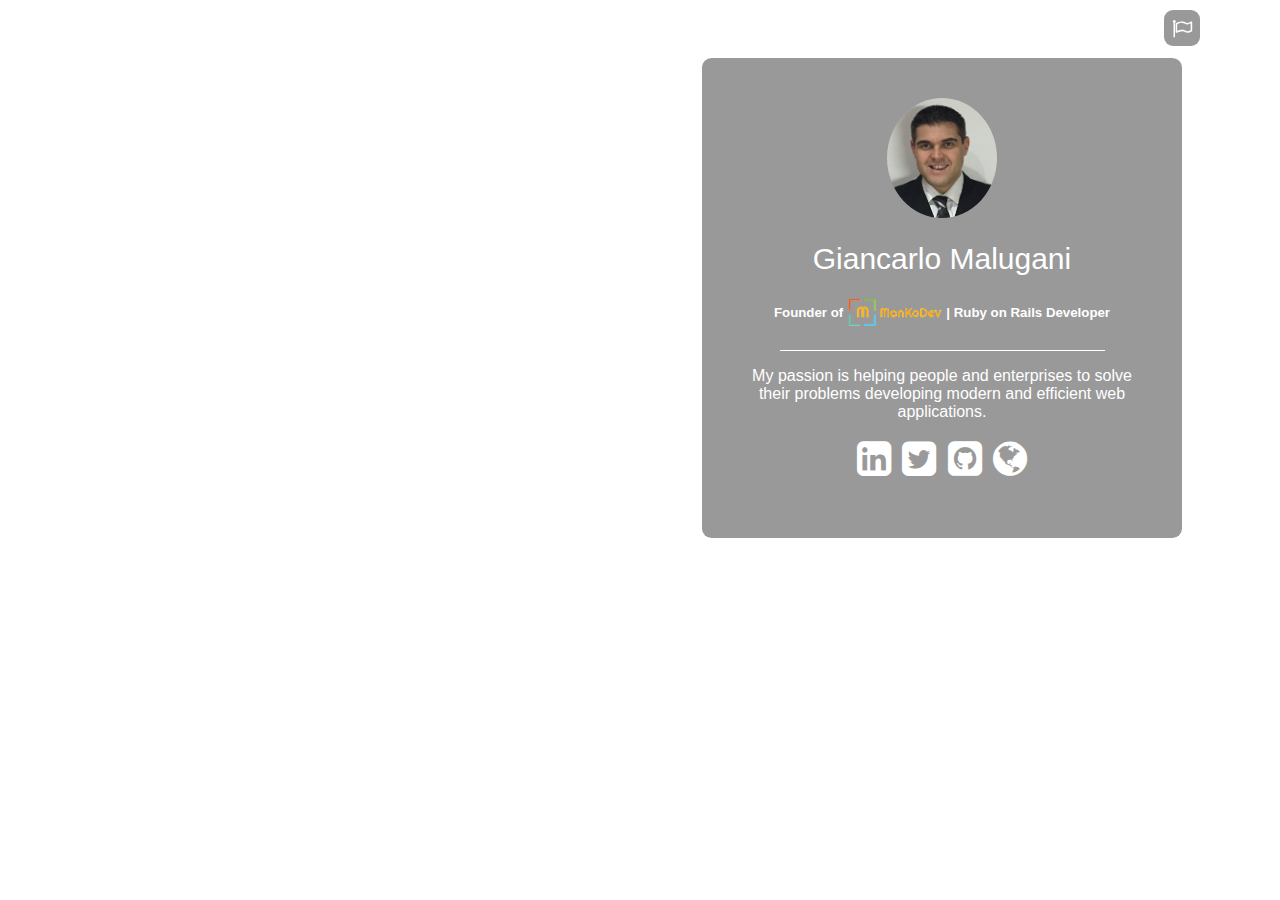
==== index.html @ dc51bc27 "Change link monkodev to github URL" ====
<!DOCTYPE html>
<html>
<head>
	<title>Giancarlo Malugani | Home </title>
	<link rel="stylesheet" type="text/css" href="css/master.css">
	<meta http-equiv="Content-Type" content="text/html; charset=utf-8"/>
	<link href="https://maxcdn.bootstrapcdn.com/font-awesome/4.7.0/css/font-awesome.min.css" rel="stylesheet" integrity="sha384-wvfXpqpZZVQGK6TAh5PVlGOfQNHSoD2xbE+QkPxCAFlNEevoEH3Sl0sibVcOQVnN" crossorigin="anonymous">
</head>
<body>
<div class="container">
	<div class="row">
		<span class="arriba">
	  		<a href="./index_es.html" title="Change language"><i class="fa fa-flag-o" aria-hidden="true"></i></a>
		</span>
	</div>
	<div class="row">
	<div class="col-md-12">
	<div class="prof-box">
		<img src="images/perfil_tato3.png" class="prof-pic">
		<h1>Giancarlo Malugani</h1>
		<h5>Founder of  <a href="https://monkodev.github.io/Monkodev" target="_blank"><img src="images/monkologo.png" class="altlogo"></a> | Ruby on Rails Developer</h5>
		<div class="linea">
			
		</div>
		<p>
			My passion is helping people and enterprises to solve their problems developing modern and efficient web applications.
		</p>
		<div class="social-icons">
			<a href="https://uy.linkedin.com/in/giancarlo-malugani-9b59a8a" target="_blank"><i class="fa fa-linkedin-square" aria-hidden="true"></i></a>
			<a href="https://twitter.com/tatomalugani" target="_blank"><i class="fa fa-twitter-square" aria-hidden="true"></i></a>
			<a href="https://www.github.com./monkodev" target="_blank"><i class="fa fa-github-square" aria-hidden="true"></i></a>
			<a href="http://monkodev.com" target="_blank"><i class="fa fa-globe" aria-hidden="true"></i></a>			
		</div>
	</div>	
	</div>	
</div>
</div>
	<div class="footer navbar-fixed-bottom">	
		<a class="ghost-button" href="./about_me.html">About me</a>
		<a class="ghost-button" href="./expertise.html">Experience</a>
		<a class="ghost-button" href="mailto:inggm1981@gmail.com">Contact</a>
	</div>
</body>
</html>
---- css/master.css ----
html {
	background: url(../images/background5.jpg) no-repeat center center fixed;
	  -webkit-background-size: cover;
  -moz-background-size: cover;
  -o-background-size: cover;
  background-size: cover;
  font-family: 'Helvetica Neue',sans-serif;
}

.prof-box {
	width: 400px;
	height:400px;
	background: rgba(0,0,0,0.4);
	padding: 40px;
	color: white;
	margin-right: 90px;
	float: right;
	margin-top: 50px;	
	text-align: center;
	border-radius: 2%;
}

.prof-box a{
	color: white;
	text-decoration: none;
}

.prof-pic {
	border-radius: 50%;
	height: 120px;
	width: 110px;
}

h1 {
	font-weight: 80;
	letter-spacing: 5;
	font-size: 30px;
}

p {
	font-weight: 200;
	letter-spacing: 1;
}

.buttonapple {
	float: right;
	margin-top: 0px;
	margin-right: 10px;

}
.translate {
		height: 40px;
	width: 80px;
}

.footer {
  position: absolute;
  bottom: 60px;
  float: right;
  text-align: right;
  display: block;
  width: 95%;
}
.ghost-button {
  display: inline-block;
  width: 200px;
  padding: 8px;
  color: #fff;
  border: 1px solid #fff;
  text-align: center;
  outline: none;
  text-decoration: none;
}

.ghost-button:hover,
.ghost-button:active {
  background-color: #fff;
  color: #000;
}

.ghost-button-transition {
  display: inline-block;
  width: 200px;
  padding: 8px;
  color: #fff;
  border: 2px solid #fff;
  text-align: center;
  outline: none;
  text-decoration: none;
  transition: background-color 0.2s ease-out,
              color 0.2s ease-out;
}
.ghost-button-transition:hover,
.ghost-button-transition:active {
  background-color: #fff;
  color: #000;
  transition: background-color 0.3s ease-in,
              color 0.3s ease-in;
}

.social-icons {
	font-size: 40px;
}

.social-icons a {
	color:white;
}
.linea {
	width: 325px;
	margin:0 auto;
	border-top: 1px solid white;
}
.switch {
	opacity: 0 ; 
}

.switch-btn {
	width: 40px;
	height: 20px;
	background:#b3b3b3;
	position: relative;
	border-radius: 20px;
	box-shadow: inset 0 3px 10px rgba(0,0,0,.3);
}
.switch-btn:before {
	content: '';
	position: absolute;
	height: 16px;
	width: 16px;
	background: linear-gradient(#FFF,#f2f2f2);
	left: 2px;
	top: 2px;
	cursor: pointer;
	border-radius: 50%;
	transition: all 250ms ease-out;
	box-shadow: 0 8px 6px -4px rgba(0,0,0,.25)
}
input[type=checkbox]:checked + .switch-btn:before {
	left: 22px;
}

input[type=checkbox]:checked + .switch-btn {
	background:#b3b3b3;
}

.altlogo {
	height: 30px;
	vertical-align: middle;
}
.arriba {
	display:inline-block;
	padding: 8px;
	background: rgba(0,0,0,0.4);
	font-size: 20px;
	cursor: pointer;
	position: fixed;
	top: 10px;
	right: 80px;
	color: white;
	height: 20px;
	border-radius: 25%;
}
.arriba a {
	color: white;
}
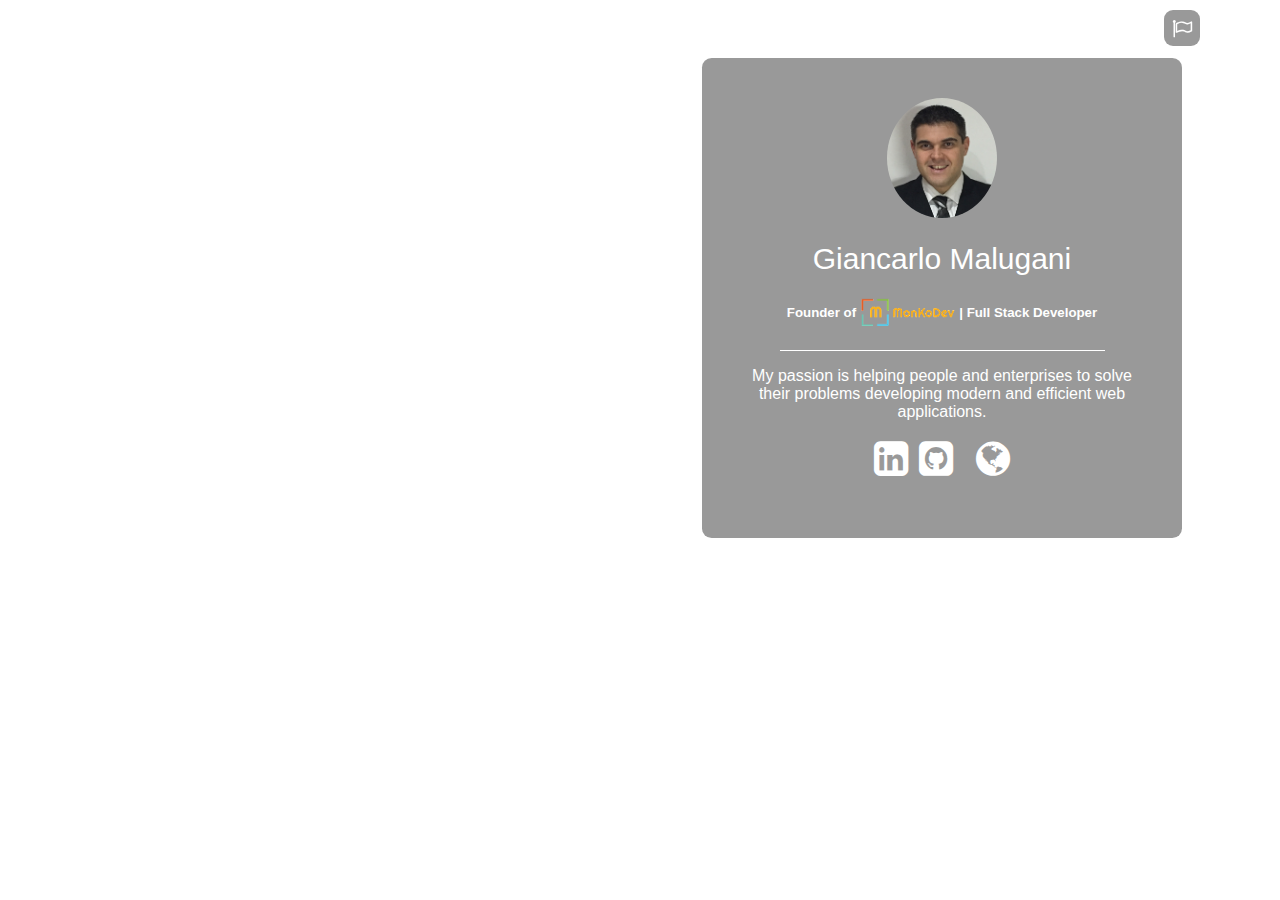
==== commit 84f75f31: "otros cambios index_ENG" ====
--- a/index.html
+++ b/index.html
@@ -18,7 +18,7 @@
 	<div class="prof-box">
 		<img src="images/perfil_tato3.png" class="prof-pic">
 		<h1>Giancarlo Malugani</h1>
-		<h5>Founder of  <a href="https://monkodev.github.io/Monkodev" target="_blank"><img src="images/monkologo.png" class="altlogo"></a> | Ruby on Rails Developer</h5>
+		<h5>Founder of  <a href="https://monkodev.github.io/Monkodev/" target="_blank"><img src="images/monkologo.png" class="altlogo"></a> | Full Stack Developer</h5>
 		<div class="linea">
 			
 		</div>
@@ -27,9 +27,9 @@
 		</p>
 		<div class="social-icons">
 			<a href="https://uy.linkedin.com/in/giancarlo-malugani-9b59a8a" target="_blank"><i class="fa fa-linkedin-square" aria-hidden="true"></i></a>
-			<a href="https://twitter.com/tatomalugani" target="_blank"><i class="fa fa-twitter-square" aria-hidden="true"></i></a>
 			<a href="https://www.github.com./monkodev" target="_blank"><i class="fa fa-github-square" aria-hidden="true"></i></a>
-			<a href="http://monkodev.com" target="_blank"><i class="fa fa-globe" aria-hidden="true"></i></a>			
+			<a href="https://monkodev.github.io/Monkodev/projects_.html" target="_blank"><i class="fa fa-briefcase-square" aria-hidden="true"></i></a>
+			<a href="https://monkodev.github.io/Monkodev/" target="_blank"><i class="fa fa-globe" aria-hidden="true"></i></a>			
 		</div>
 	</div>	
 	</div>	
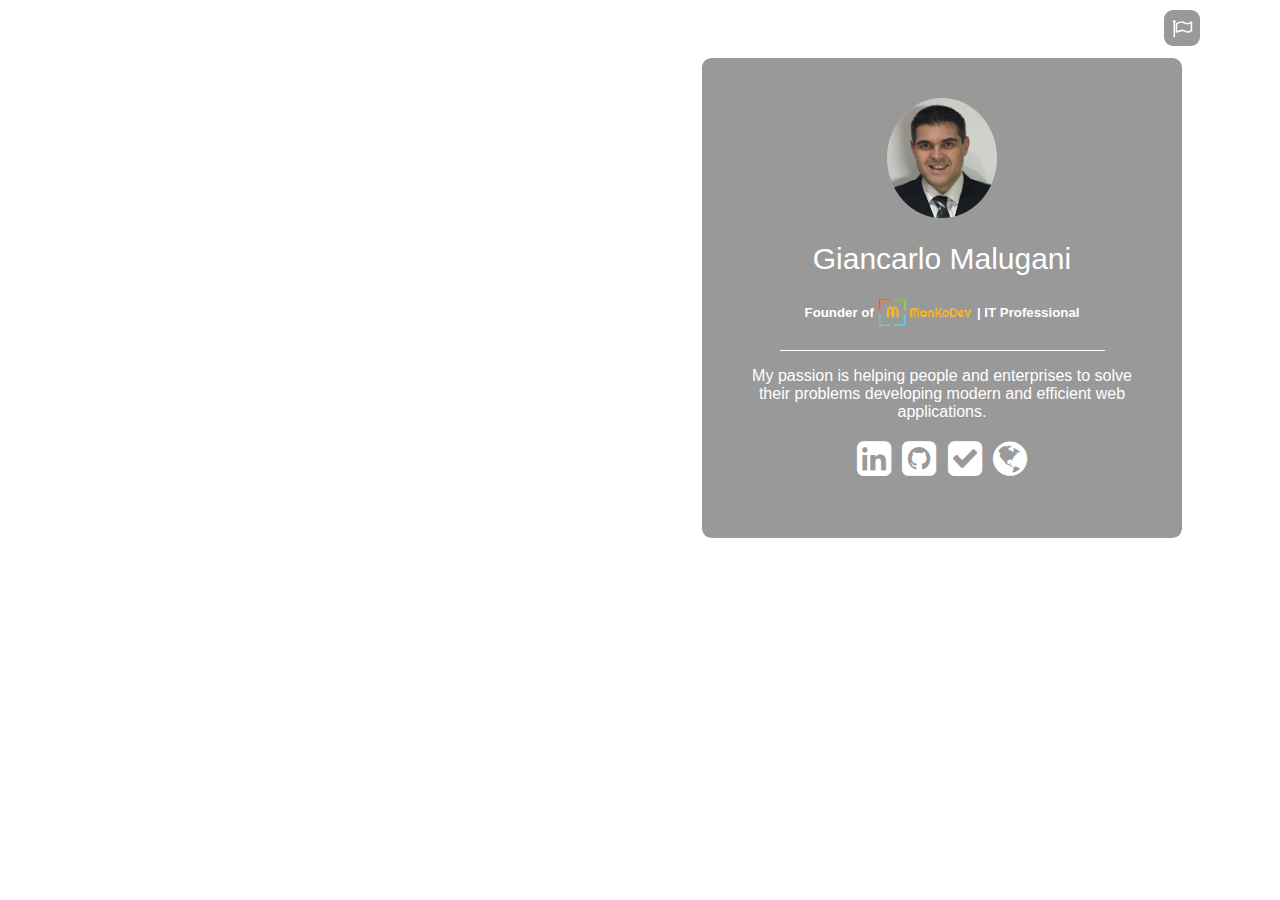
==== commit 49da400d: "Update index.html" ====
--- a/index.html
+++ b/index.html
@@ -18,7 +18,7 @@
 	<div class="prof-box">
 		<img src="images/perfil_tato3.png" class="prof-pic">
 		<h1>Giancarlo Malugani</h1>
-		<h5>Founder of  <a href="https://monkodev.github.io/Monkodev/" target="_blank"><img src="images/monkologo.png" class="altlogo"></a> | Full Stack Developer</h5>
+		<h5>Founder of  <a href="https://monkodev.github.io/Monkodev/" target="_blank"><img src="images/monkologo.png" class="altlogo"></a> | IT Professional</h5>
 		<div class="linea">
 			
 		</div>
@@ -28,7 +28,7 @@
 		<div class="social-icons">
 			<a href="https://uy.linkedin.com/in/giancarlo-malugani-9b59a8a" target="_blank"><i class="fa fa-linkedin-square" aria-hidden="true"></i></a>
 			<a href="https://www.github.com./monkodev" target="_blank"><i class="fa fa-github-square" aria-hidden="true"></i></a>
-			<a href="https://monkodev.github.io/Monkodev/projects_.html" target="_blank"><i class="fa fa-briefcase-square" aria-hidden="true"></i></a>
+			<a href="https://monkodev.github.io/Monkodev/projects_.html" target="_blank"><i class="fa fa-check-square" aria-hidden="true"></i></a>
 			<a href="https://monkodev.github.io/Monkodev/" target="_blank"><i class="fa fa-globe" aria-hidden="true"></i></a>			
 		</div>
 	</div>	
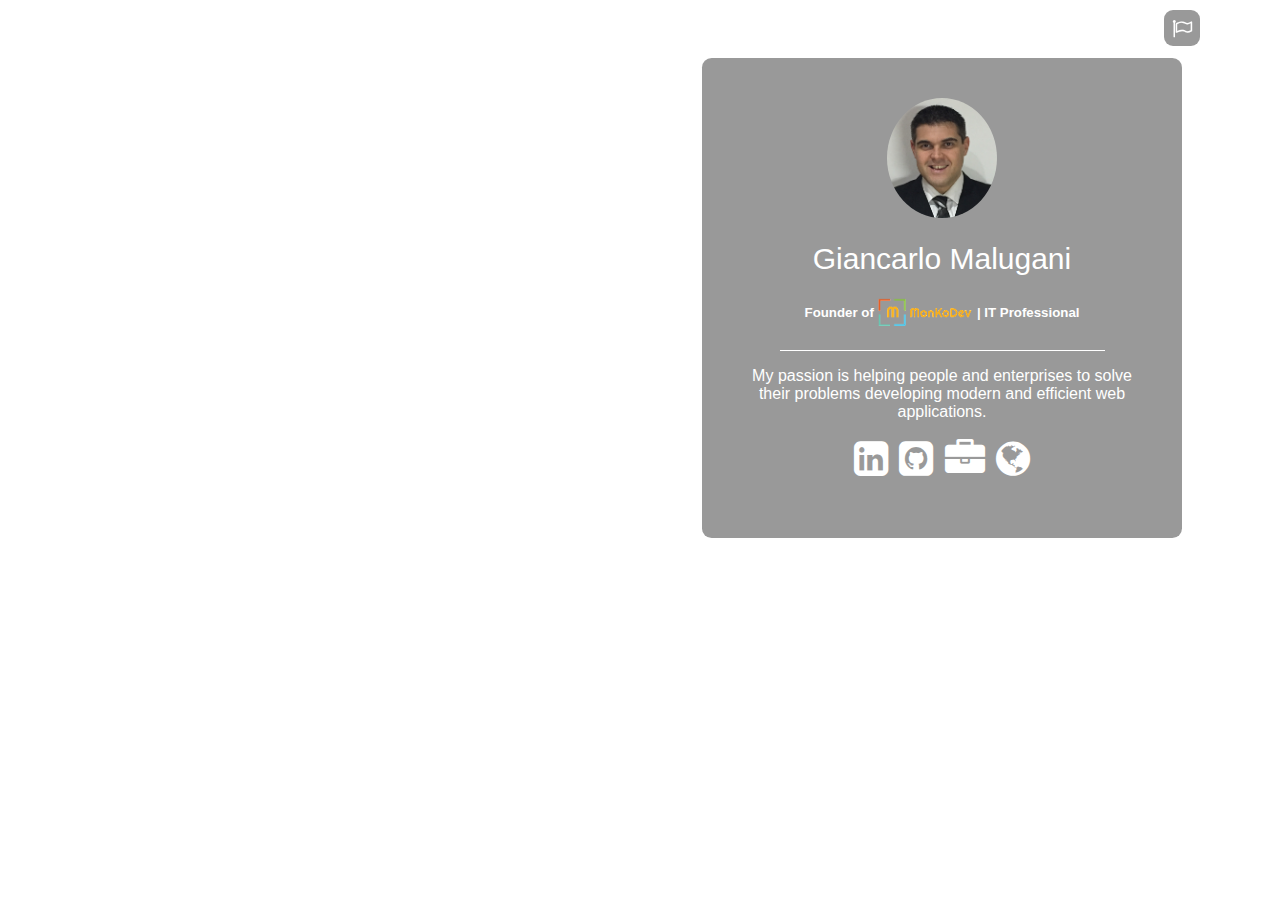
==== commit e90402ae: "change icon projects" ====
--- a/index.html
+++ b/index.html
@@ -28,7 +28,7 @@
 		<div class="social-icons">
 			<a href="https://uy.linkedin.com/in/giancarlo-malugani-9b59a8a" target="_blank"><i class="fa fa-linkedin-square" aria-hidden="true"></i></a>
 			<a href="https://www.github.com./monkodev" target="_blank"><i class="fa fa-github-square" aria-hidden="true"></i></a>
-			<a href="https://monkodev.github.io/Monkodev/projects_.html" target="_blank"><i class="fa fa-check-square" aria-hidden="true"></i></a>
+			<a href="https://monkodev.github.io/Monkodev/projects_.html" target="_blank"><i class="fa fa-briefcase" aria-hidden="true"></i></a>
 			<a href="https://monkodev.github.io/Monkodev/" target="_blank"><i class="fa fa-globe" aria-hidden="true"></i></a>			
 		</div>
 	</div>	
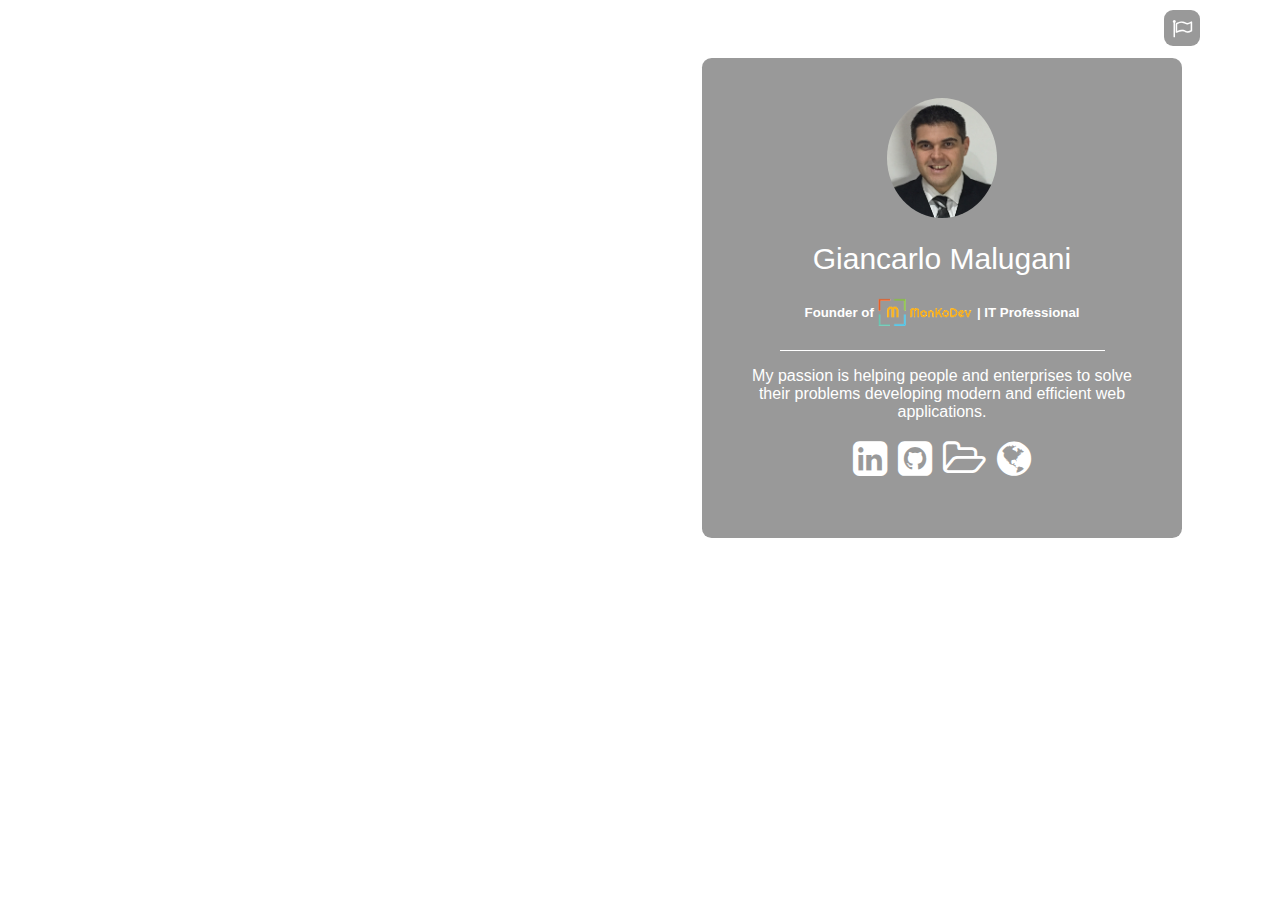
==== commit 6cd8e5f4: "change icon folder" ====
--- a/index.html
+++ b/index.html
@@ -28,7 +28,7 @@
 		<div class="social-icons">
 			<a href="https://uy.linkedin.com/in/giancarlo-malugani-9b59a8a" target="_blank"><i class="fa fa-linkedin-square" aria-hidden="true"></i></a>
 			<a href="https://www.github.com./monkodev" target="_blank"><i class="fa fa-github-square" aria-hidden="true"></i></a>
-			<a href="https://monkodev.github.io/Monkodev/projects_.html" target="_blank"><i class="fa fa-briefcase" aria-hidden="true"></i></a>
+			<a href="https://monkodev.github.io/Monkodev/projects_.html" target="_blank"><i class="fa fa-folder-open-o" aria-hidden="true"></i></a>
 			<a href="https://monkodev.github.io/Monkodev/" target="_blank"><i class="fa fa-globe" aria-hidden="true"></i></a>			
 		</div>
 	</div>	
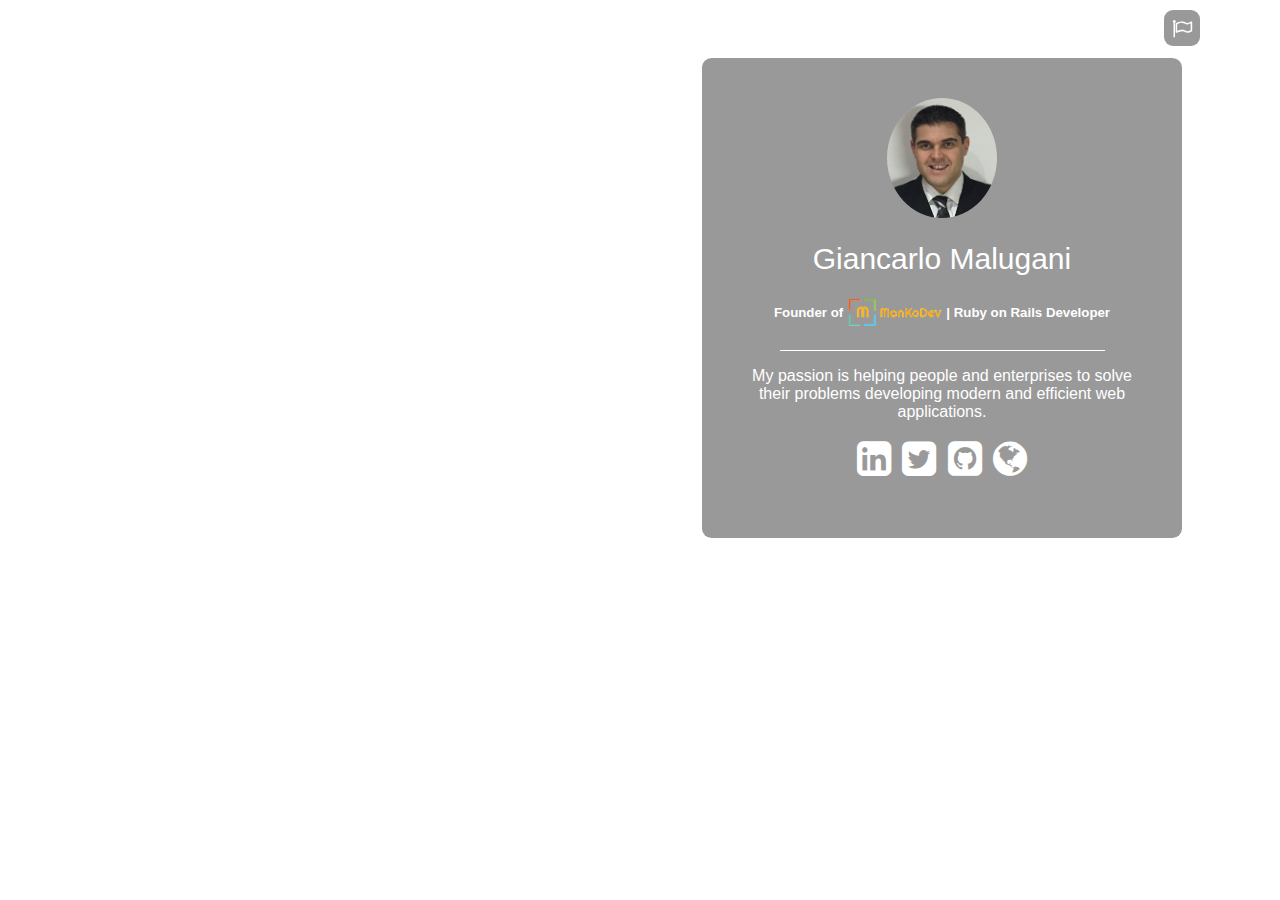
==== commit 1fc7f250: "agrega google analytics" ====
--- a/index.html
+++ b/index.html
@@ -1,6 +1,17 @@
 <!DOCTYPE html>
 <html>
 <head>
+	
+	<!-- Global site tag (gtag.js) - Google Analytics -->
+	<script async src="https://www.googletagmanager.com/gtag/js?id=G-R6X8G1DGTD"></script>
+	<script>
+	  window.dataLayer = window.dataLayer || [];
+	  function gtag(){dataLayer.push(arguments);}
+	  gtag('js', new Date());
+
+	  gtag('config', 'G-R6X8G1DGTD');
+	</script>
+	
 	<title>Giancarlo Malugani | Home </title>
 	<link rel="stylesheet" type="text/css" href="css/master.css">
 	<meta http-equiv="Content-Type" content="text/html; charset=utf-8"/>
@@ -18,7 +29,7 @@
 	<div class="prof-box">
 		<img src="images/perfil_tato3.png" class="prof-pic">
 		<h1>Giancarlo Malugani</h1>
-		<h5>Founder of  <a href="https://monkodev.github.io/Monkodev/" target="_blank"><img src="images/monkologo.png" class="altlogo"></a> | IT Professional</h5>
+		<h5>Founder of  <a href="https://monkodev.github.io/Monkodev" target="_blank"><img src="images/monkologo.png" class="altlogo"></a> | Ruby on Rails Developer</h5>
 		<div class="linea">
 			
 		</div>
@@ -27,9 +38,9 @@
 		</p>
 		<div class="social-icons">
 			<a href="https://uy.linkedin.com/in/giancarlo-malugani-9b59a8a" target="_blank"><i class="fa fa-linkedin-square" aria-hidden="true"></i></a>
+			<a href="https://twitter.com/tatomalugani" target="_blank"><i class="fa fa-twitter-square" aria-hidden="true"></i></a>
 			<a href="https://www.github.com./monkodev" target="_blank"><i class="fa fa-github-square" aria-hidden="true"></i></a>
-			<a href="https://monkodev.github.io/Monkodev/projects_.html" target="_blank"><i class="fa fa-folder-open-o" aria-hidden="true"></i></a>
-			<a href="https://monkodev.github.io/Monkodev/" target="_blank"><i class="fa fa-globe" aria-hidden="true"></i></a>			
+			<a href="http://monkodev.com" target="_blank"><i class="fa fa-globe" aria-hidden="true"></i></a>			
 		</div>
 	</div>	
 	</div>	
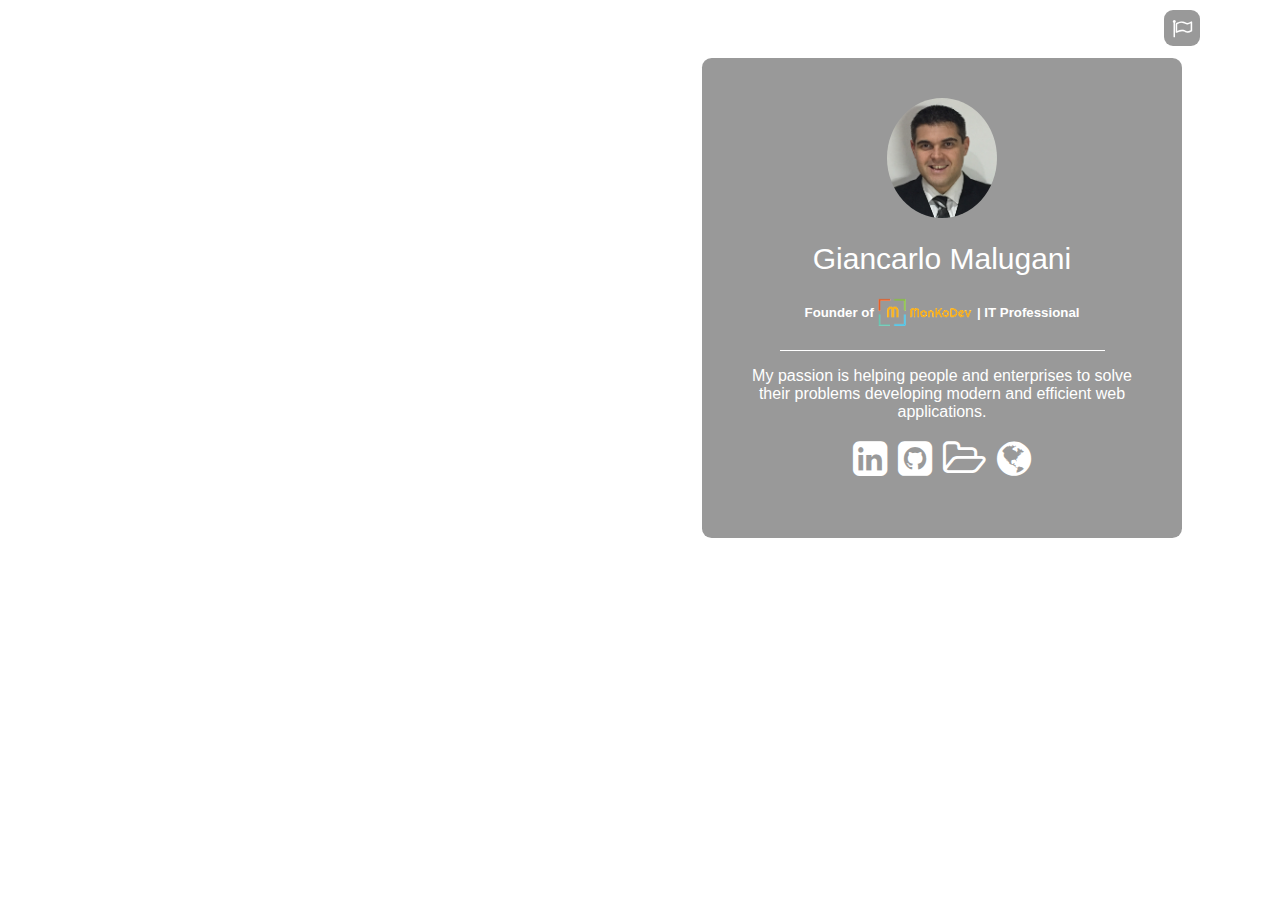
==== commit 71583daf: "agrega google analytics" ====
--- a/index.html
+++ b/index.html
@@ -29,7 +29,7 @@
 	<div class="prof-box">
 		<img src="images/perfil_tato3.png" class="prof-pic">
 		<h1>Giancarlo Malugani</h1>
-		<h5>Founder of  <a href="https://monkodev.github.io/Monkodev" target="_blank"><img src="images/monkologo.png" class="altlogo"></a> | Ruby on Rails Developer</h5>
+		<h5>Founder of  <a href="https://monkodev.github.io/Monkodev/" target="_blank"><img src="images/monkologo.png" class="altlogo"></a> | IT Professional</h5>
 		<div class="linea">
 			
 		</div>
@@ -38,9 +38,9 @@
 		</p>
 		<div class="social-icons">
 			<a href="https://uy.linkedin.com/in/giancarlo-malugani-9b59a8a" target="_blank"><i class="fa fa-linkedin-square" aria-hidden="true"></i></a>
-			<a href="https://twitter.com/tatomalugani" target="_blank"><i class="fa fa-twitter-square" aria-hidden="true"></i></a>
 			<a href="https://www.github.com./monkodev" target="_blank"><i class="fa fa-github-square" aria-hidden="true"></i></a>
-			<a href="http://monkodev.com" target="_blank"><i class="fa fa-globe" aria-hidden="true"></i></a>			
+			<a href="https://monkodev.github.io/Monkodev/projects_.html" target="_blank"><i class="fa fa-folder-open-o" aria-hidden="true"></i></a>
+			<a href="https://monkodev.github.io/Monkodev/" target="_blank"><i class="fa fa-globe" aria-hidden="true"></i></a>			
 		</div>
 	</div>	
 	</div>	
